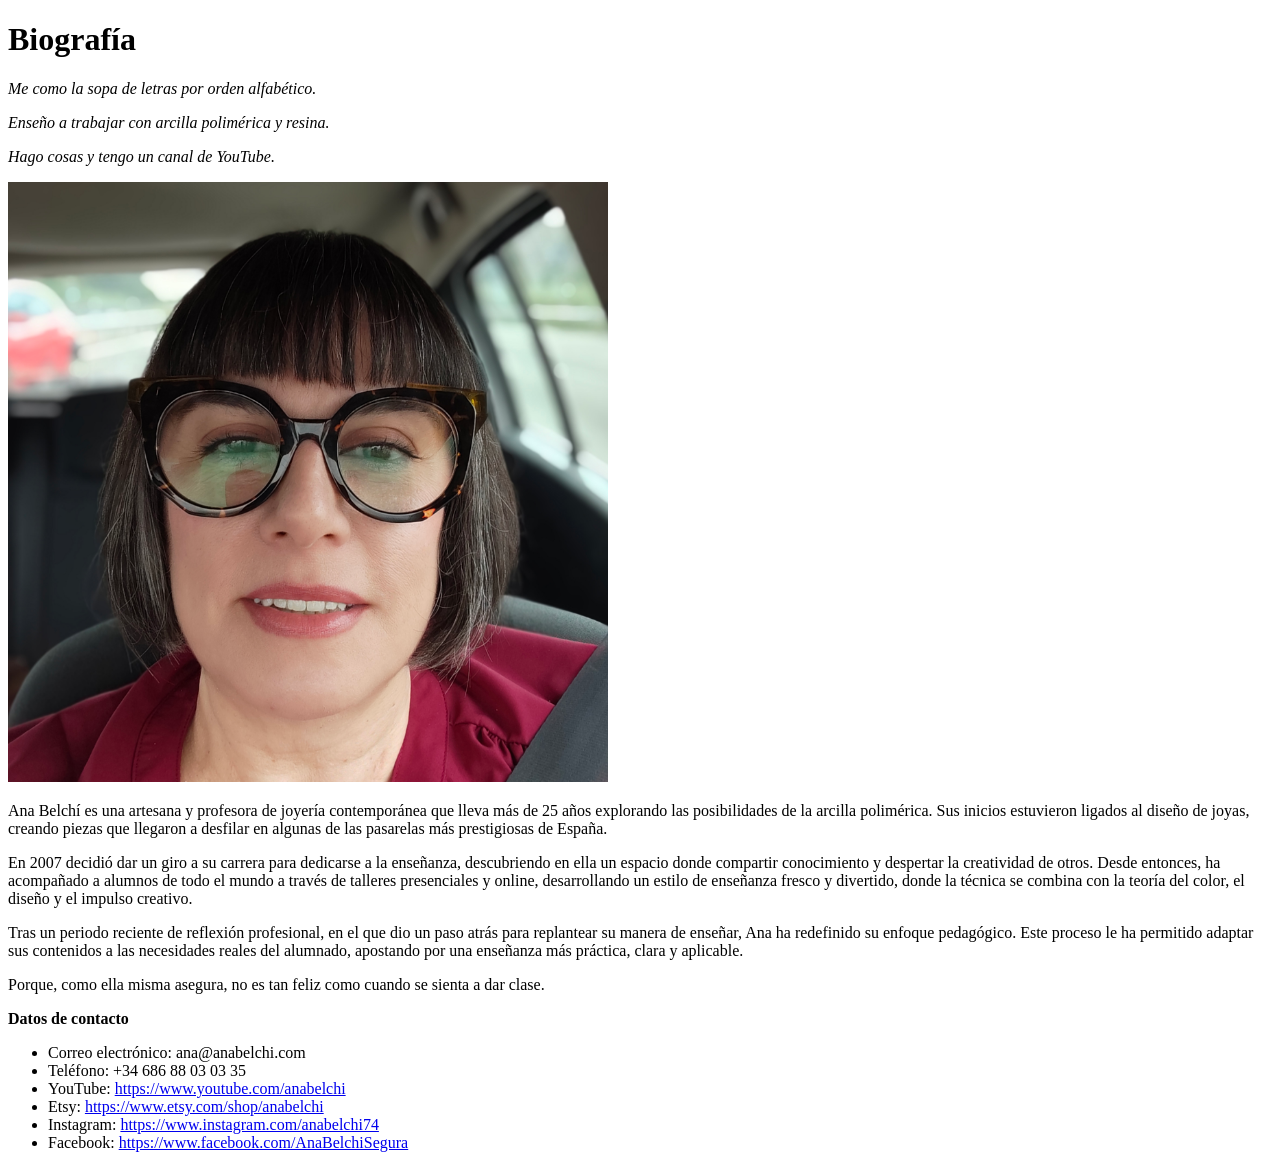
==== bio.html @ d17d3d7b "Añadida página de biografía Se añaden textos e imágenes Enlaces a redes sociales Enlace en el index." ====
<!DOCTYPE html>
<html lang="en">

<head>
    <meta charset="UTF-8">
    <meta name="viewport" content="width=device-width, initial-scale=1.0">
    <meta author="Ana Belchí" <meta description="Breve biografía">
    <title>Biografía | Ana Belchí</title>
</head>

<body>
    <!--Imagen y textos de la biografía-->

    <h1>Biografía</h1>

    <p>
        <em>Me como la sopa de letras por orden alfabético.</em>
    </p>

    <p>
        <em>Enseño a trabajar con arcilla polimérica y resina.</em>
    </p>

    <p>
        <em>Hago cosas y tengo un canal de YouTube.</em>
    </p>

    <img src="imagenes/foto-ana-belchi.jpg" alt="Retrato de Ana" width="600" height="600">

    <p>
        Ana Belchí es una artesana y profesora de joyería contemporánea que lleva más de 25 años explorando las
        posibilidades de la arcilla polimérica. Sus inicios estuvieron ligados al diseño de joyas, creando piezas que
        llegaron a desfilar en algunas de las pasarelas más prestigiosas de España.
    </p>

    <p>
        En 2007 decidió dar un giro a su carrera para dedicarse a la enseñanza, descubriendo en ella un espacio donde
        compartir conocimiento y despertar la creatividad de otros. Desde entonces, ha acompañado a alumnos de todo el
        mundo a través de talleres presenciales y online, desarrollando un estilo de enseñanza fresco y divertido, donde
        la técnica se combina con la teoría del color, el diseño y el impulso creativo.
    </p>

    <p>
        Tras un periodo reciente de reflexión profesional, en el que dio un paso atrás para replantear su manera de
        enseñar, Ana ha redefinido su enfoque pedagógico. Este proceso le ha permitido adaptar sus contenidos a las
        necesidades reales del alumnado, apostando por una enseñanza más práctica, clara y aplicable.
    </p>

    <p>
        Porque, como ella misma asegura, no es tan feliz como cuando se sienta a dar clase.
    </p>

    <p>
        <strong>Datos de contacto</strong>
    </p>

    <ul>
        <li>Correo electrónico: ana@anabelchi.com</li>
        <li>Teléfono: +34 686 88 03 03 35</li>
        <li>YouTube: <a href="https://www.youtube.com/anabelchi">https://www.youtube.com/anabelchi</a></li>
        <li>Etsy: <a href="https://www.etsy.com/shop/anabelchi">https://www.etsy.com/shop/anabelchi</a></li>
        <li>Instagram: <a href="https://www.instagram.com/anabelchi74">https://www.instagram.com/anabelchi74</a></li>
        <li>Facebook: <a href="https://www.facebook.com/AnaBelchiSegura">https://www.facebook.com/AnaBelchiSegura</a></li>
    </ul>


</body>

</html>
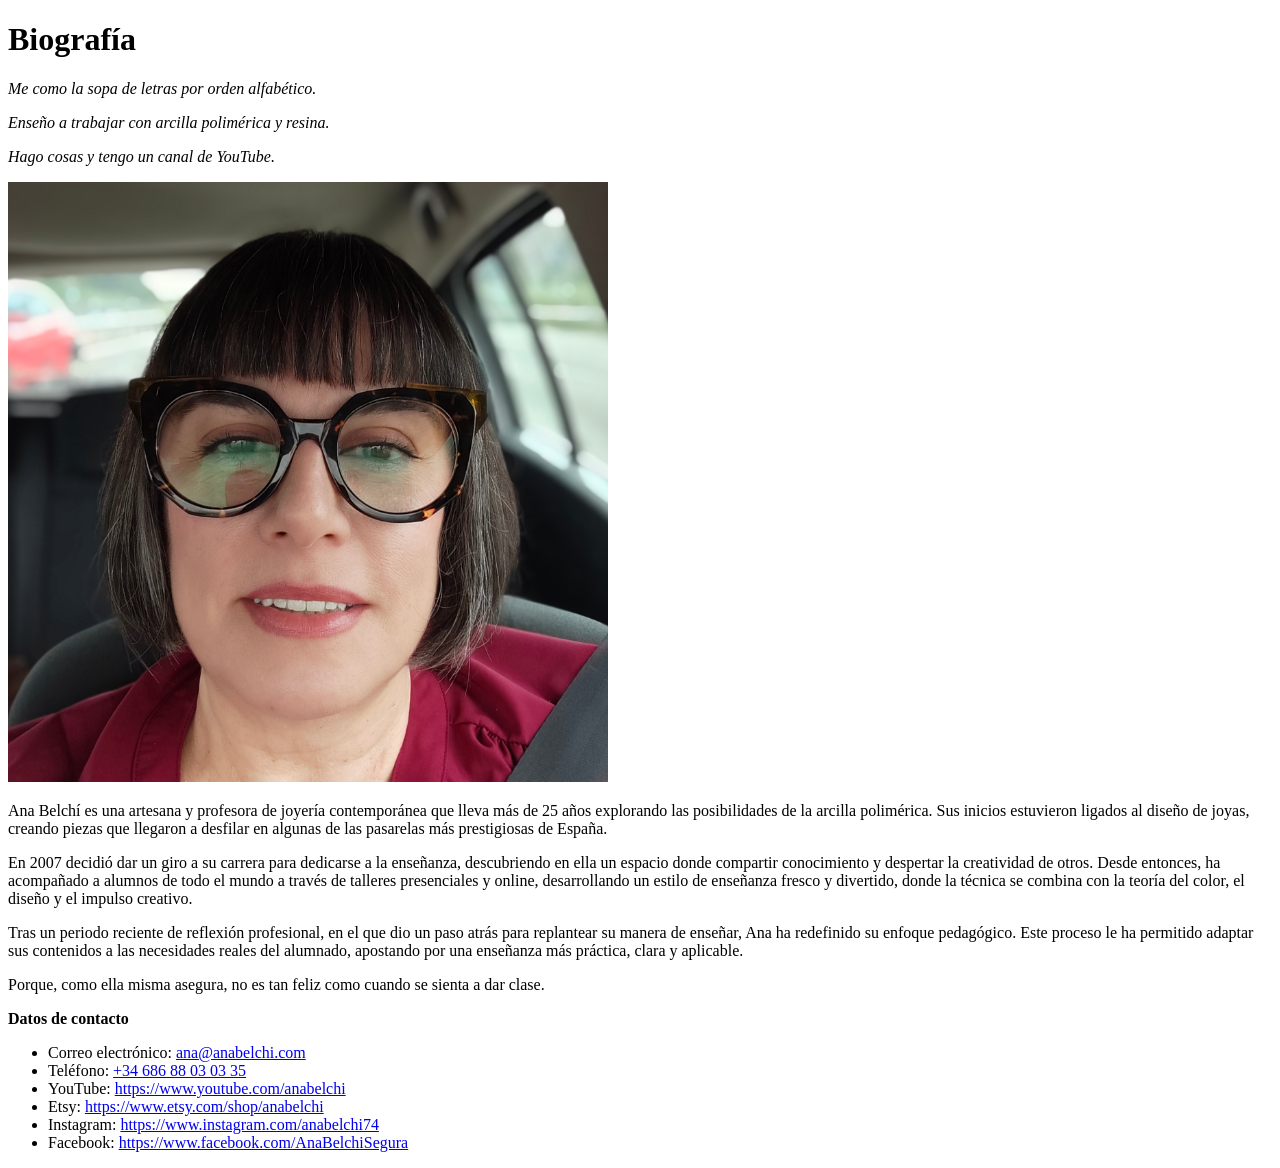
==== commit 0a206318: "corrección de errores en la bio" ====
--- a/bio.html
+++ b/bio.html
@@ -4,7 +4,8 @@
 <head>
     <meta charset="UTF-8">
     <meta name="viewport" content="width=device-width, initial-scale=1.0">
-    <meta author="Ana Belchí" <meta description="Breve biografía">
+    <meta author="Ana Belchí">
+    <meta description="Breve biografía">
     <title>Biografía | Ana Belchí</title>
 </head>
 
@@ -55,8 +56,8 @@
     </p>
 
     <ul>
-        <li>Correo electrónico: ana@anabelchi.com</li>
-        <li>Teléfono: +34 686 88 03 03 35</li>
+        <li>Correo electrónico: <a href="mailto:ana@anabelchi.com">ana@anabelchi.com</a></li>
+        <li>Teléfono: <a href="tel:686880335">+34 686 88 03 03 35</a></li>
         <li>YouTube: <a href="https://www.youtube.com/anabelchi">https://www.youtube.com/anabelchi</a></li>
         <li>Etsy: <a href="https://www.etsy.com/shop/anabelchi">https://www.etsy.com/shop/anabelchi</a></li>
         <li>Instagram: <a href="https://www.instagram.com/anabelchi74">https://www.instagram.com/anabelchi74</a></li>
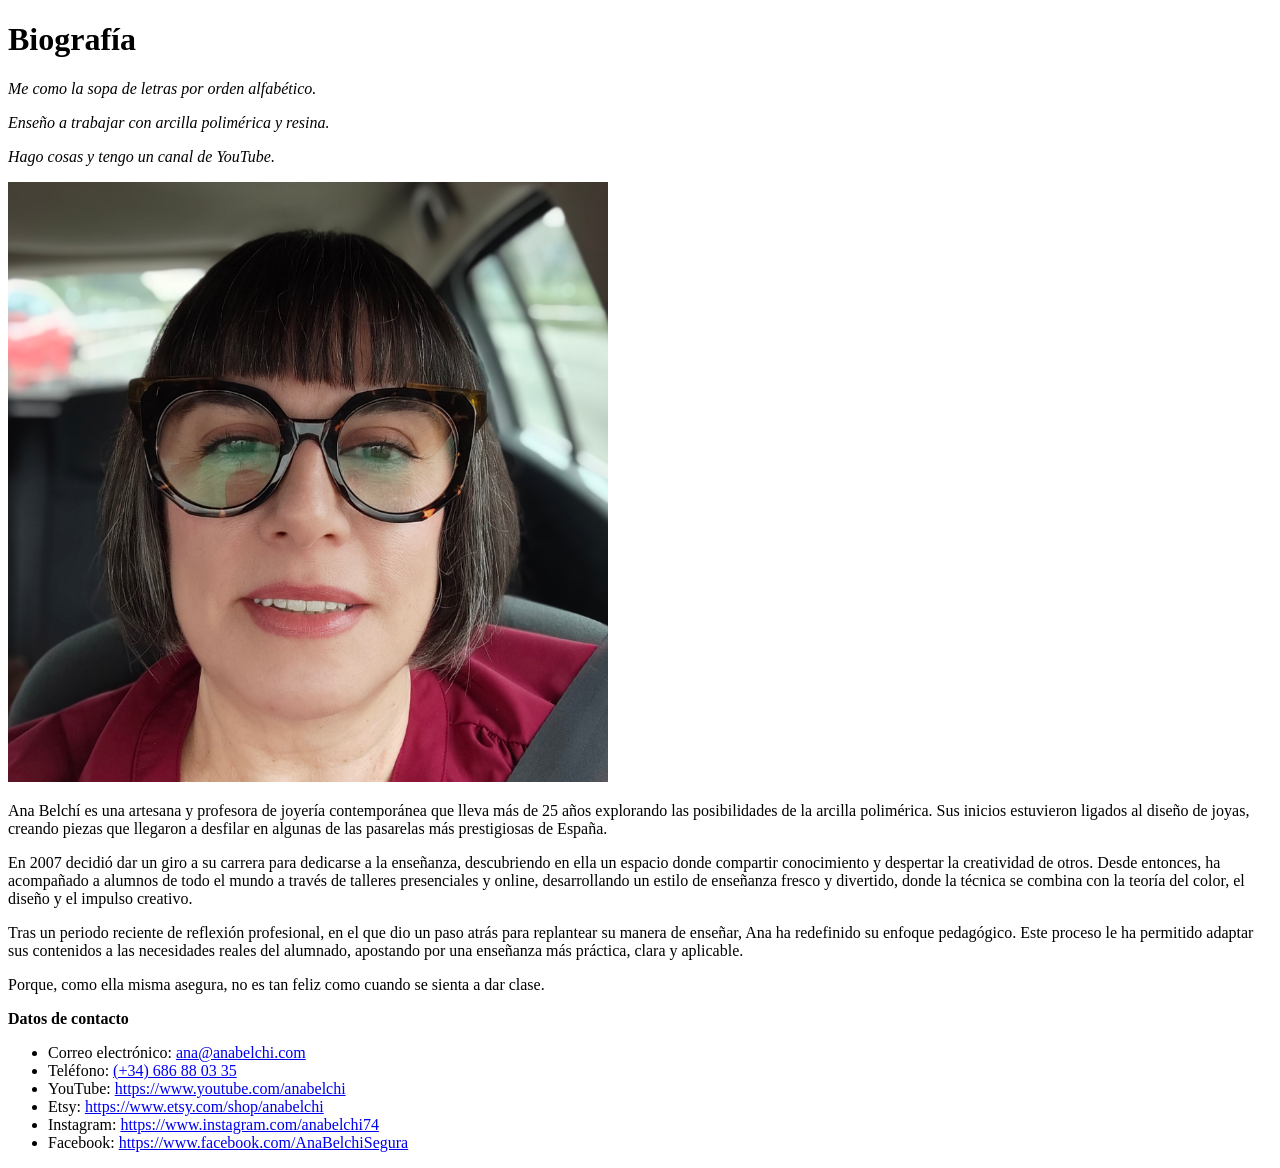
==== commit 7400e839: "más corrección de errores en bio" ====
--- a/bio.html
+++ b/bio.html
@@ -57,7 +57,7 @@
 
     <ul>
         <li>Correo electrónico: <a href="mailto:ana@anabelchi.com">ana@anabelchi.com</a></li>
-        <li>Teléfono: <a href="tel:686880335">+34 686 88 03 03 35</a></li>
+        <li>Teléfono: <a href="tel:686880335">(+34) 686 88 03 35</a></li>
         <li>YouTube: <a href="https://www.youtube.com/anabelchi">https://www.youtube.com/anabelchi</a></li>
         <li>Etsy: <a href="https://www.etsy.com/shop/anabelchi">https://www.etsy.com/shop/anabelchi</a></li>
         <li>Instagram: <a href="https://www.instagram.com/anabelchi74">https://www.instagram.com/anabelchi74</a></li>
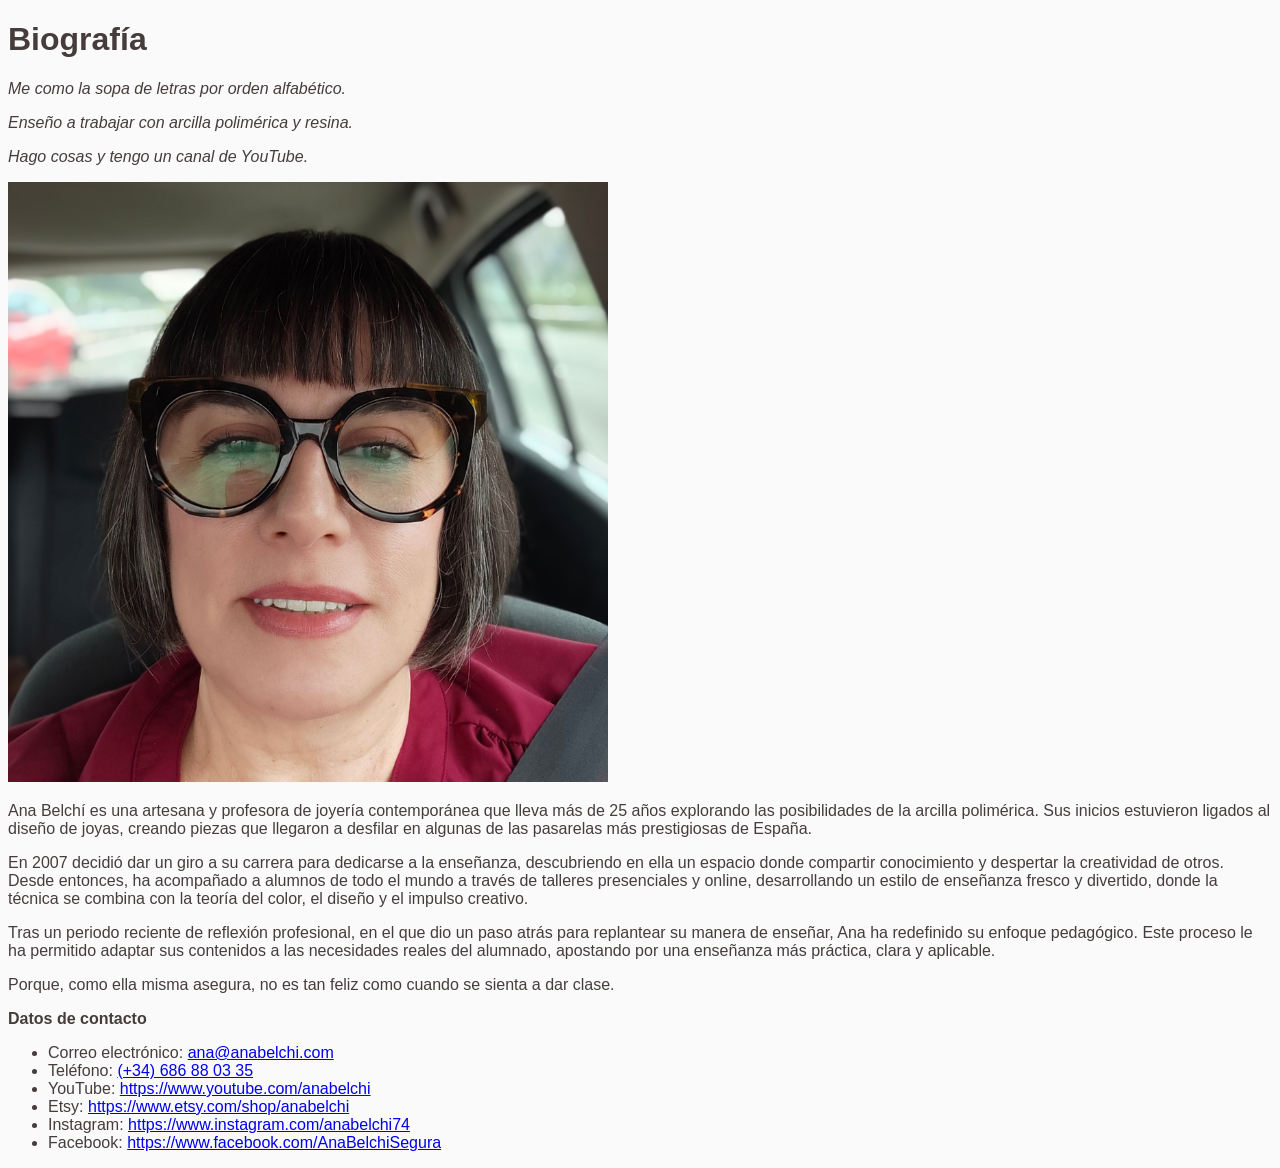
==== commit 50fb165f: "Añadido estilos css Añadir el primer CSS" ====
--- a/bio.html
+++ b/bio.html
@@ -7,6 +7,7 @@
     <meta author="Ana Belchí">
     <meta description="Breve biografía">
     <title>Biografía | Ana Belchí</title>
+    <link rel="stylesheet" href="style.css">
 </head>
 
 <body>
--- a/style.css
+++ b/style.css
@@ -0,0 +1,6 @@
+body {
+    color: rgb(70, 60, 60);
+    background-color: rgb(250, 250, 250);
+    font-family:Verdana, Geneva, Tahoma, sans-serif;
+    font-size: 16px;
+}
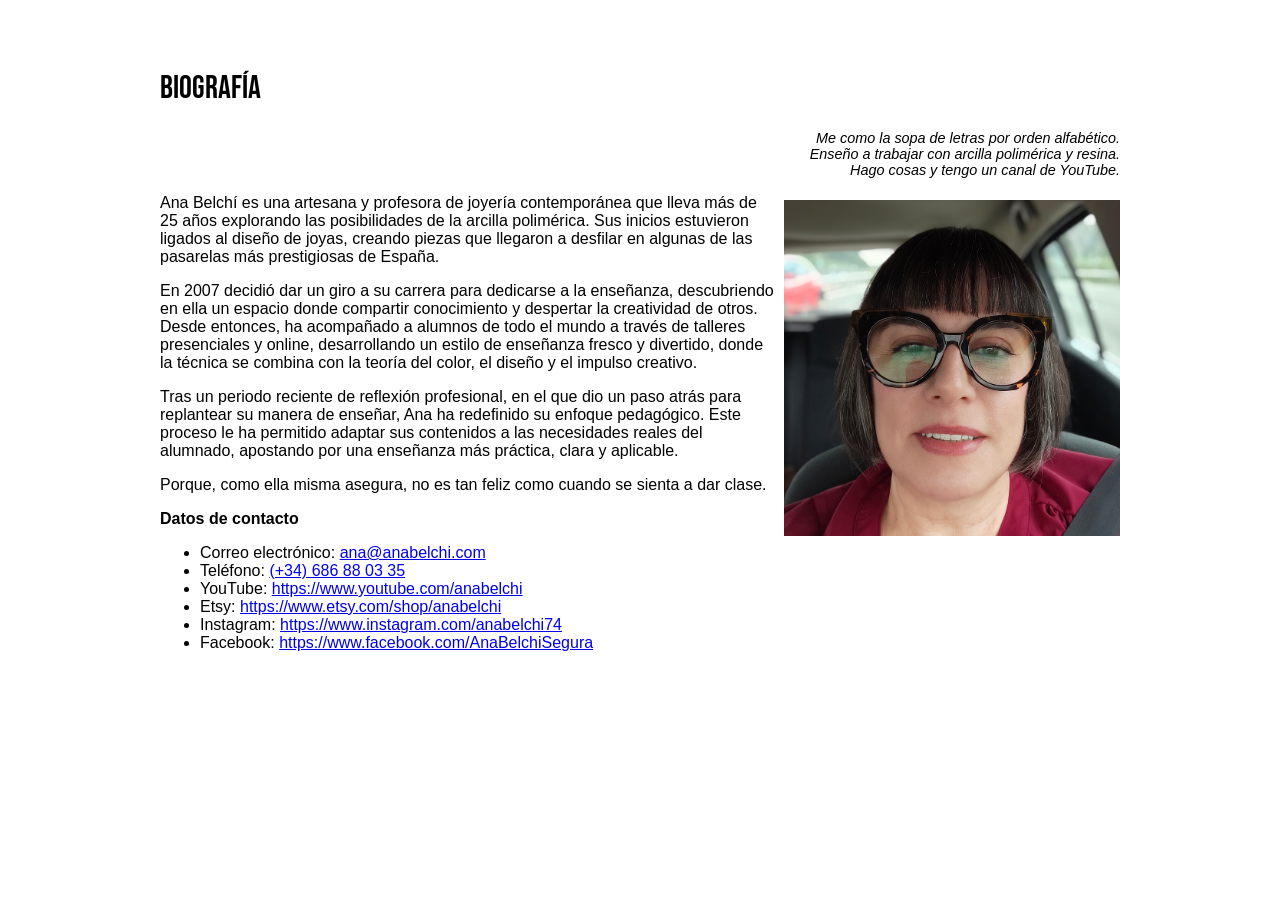
==== commit 2754a2f7: "Añadidos estilos" ====
--- a/bio.html
+++ b/bio.html
@@ -11,61 +11,58 @@
 </head>
 
 <body>
-    <!--Imagen y textos de la biografía-->
 
-    <h1>Biografía</h1>
-
-    <p>
-        <em>Me como la sopa de letras por orden alfabético.</em>
-    </p>
-
-    <p>
-        <em>Enseño a trabajar con arcilla polimérica y resina.</em>
-    </p>
-
-    <p>
-        <em>Hago cosas y tengo un canal de YouTube.</em>
-    </p>
-
-    <img src="imagenes/foto-ana-belchi.jpg" alt="Retrato de Ana" width="600" height="600">
-
-    <p>
-        Ana Belchí es una artesana y profesora de joyería contemporánea que lleva más de 25 años explorando las
-        posibilidades de la arcilla polimérica. Sus inicios estuvieron ligados al diseño de joyas, creando piezas que
-        llegaron a desfilar en algunas de las pasarelas más prestigiosas de España.
-    </p>
-
-    <p>
-        En 2007 decidió dar un giro a su carrera para dedicarse a la enseñanza, descubriendo en ella un espacio donde
-        compartir conocimiento y despertar la creatividad de otros. Desde entonces, ha acompañado a alumnos de todo el
-        mundo a través de talleres presenciales y online, desarrollando un estilo de enseñanza fresco y divertido, donde
-        la técnica se combina con la teoría del color, el diseño y el impulso creativo.
-    </p>
-
-    <p>
-        Tras un periodo reciente de reflexión profesional, en el que dio un paso atrás para replantear su manera de
-        enseñar, Ana ha redefinido su enfoque pedagógico. Este proceso le ha permitido adaptar sus contenidos a las
-        necesidades reales del alumnado, apostando por una enseñanza más práctica, clara y aplicable.
-    </p>
-
-    <p>
-        Porque, como ella misma asegura, no es tan feliz como cuando se sienta a dar clase.
-    </p>
-
-    <p>
-        <strong>Datos de contacto</strong>
-    </p>
-
-    <ul>
-        <li>Correo electrónico: <a href="mailto:ana@anabelchi.com">ana@anabelchi.com</a></li>
-        <li>Teléfono: <a href="tel:686880335">(+34) 686 88 03 35</a></li>
-        <li>YouTube: <a href="https://www.youtube.com/anabelchi">https://www.youtube.com/anabelchi</a></li>
-        <li>Etsy: <a href="https://www.etsy.com/shop/anabelchi">https://www.etsy.com/shop/anabelchi</a></li>
-        <li>Instagram: <a href="https://www.instagram.com/anabelchi74">https://www.instagram.com/anabelchi74</a></li>
-        <li>Facebook: <a href="https://www.facebook.com/AnaBelchiSegura">https://www.facebook.com/AnaBelchiSegura</a></li>
-    </ul>
-
-
-</body>
-
-</html>+    <main>
+        <!--Imagen y textos de la biografía-->
+                
+        <h1>Biografía</h1>
+        
+        <blockquote class="cita-ana">Me como la sopa de letras por orden alfabético.<br>
+            Enseño a trabajar con arcilla polimérica y resina.<br>
+            Hago cosas y tengo un canal de YouTube.
+        </blockquote>
+        
+        <img src="imagenes/foto-ana-belchi.jpg" alt="Retrato de Ana" class="foto-derecha">
+        
+        <p>
+            Ana Belchí es una artesana y profesora de joyería contemporánea que lleva más de 25 años explorando las
+            posibilidades de la arcilla polimérica. Sus inicios estuvieron ligados al diseño de joyas, creando piezas que
+            llegaron a desfilar en algunas de las pasarelas más prestigiosas de España.
+        </p>
+        
+        <p>
+            En 2007 decidió dar un giro a su carrera para dedicarse a la enseñanza, descubriendo en ella un espacio donde
+            compartir conocimiento y despertar la creatividad de otros. Desde entonces, ha acompañado a alumnos de todo el
+            mundo a través de talleres presenciales y online, desarrollando un estilo de enseñanza fresco y divertido, donde
+            la técnica se combina con la teoría del color, el diseño y el impulso creativo.
+        </p>
+        
+        <p>
+            Tras un periodo reciente de reflexión profesional, en el que dio un paso atrás para replantear su manera de
+            enseñar, Ana ha redefinido su enfoque pedagógico. Este proceso le ha permitido adaptar sus contenidos a las
+            necesidades reales del alumnado, apostando por una enseñanza más práctica, clara y aplicable.
+        </p>
+        
+        <p>
+            Porque, como ella misma asegura, no es tan feliz como cuando se sienta a dar clase.
+        </p>
+        
+        <p>
+            <strong>Datos de contacto</strong>
+        </p>
+        
+        <ul>
+            <li>Correo electrónico: <a href="mailto:ana@anabelchi.com">ana@anabelchi.com</a></li>
+            <li>Teléfono: <a href="tel:686880335">(+34) 686 88 03 35</a></li>
+            <li>YouTube: <a href="https://www.youtube.com/anabelchi">https://www.youtube.com/anabelchi</a></li>
+            <li>Etsy: <a href="https://www.etsy.com/shop/anabelchi">https://www.etsy.com/shop/anabelchi</a></li>
+            <li>Instagram: <a href="https://www.instagram.com/anabelchi74">https://www.instagram.com/anabelchi74</a></li>
+            <li>Facebook: <a href="https://www.facebook.com/AnaBelchiSegura">https://www.facebook.com/AnaBelchiSegura</a>
+            </li>
+        </ul>
+    
+    </main>
+        
+    </body>
+    
+    </html>
--- a/style.css
+++ b/style.css
@@ -1,6 +1,34 @@
+@import url('https://fonts.googleapis.com/css2?family=Bebas+Neue&display=swap');
+
 body {
-    color: rgb(70, 60, 60);
-    background-color: rgb(250, 250, 250);
+    color: rgb(0, 0, 0);
+    background-color: rgb(255, 255, 255);
     font-family:Verdana, Geneva, Tahoma, sans-serif;
     font-size: 16px;
+}
+
+main{
+    max-width: 960px;
+    margin: 1rem auto;
+    padding: 2rem;
+}
+
+h1, h2, h3, h4, h5, h6 {
+    font-family: "Bebas Neue", sans-serif;
+    font-weight: 400
+}
+
+.cita-ana {
+    text-align: right;
+    font-style: italic;
+    font-size: 0.9rem;
+    margin-right: 0;
+}
+
+.foto-derecha {
+    width: 35%;
+    float: right;
+    margin: 0.5rem 0 0.5rem 0.5rem;
+    min-width: 200px;
+    /*border-radius: 50%; imagen redonda*/
 }
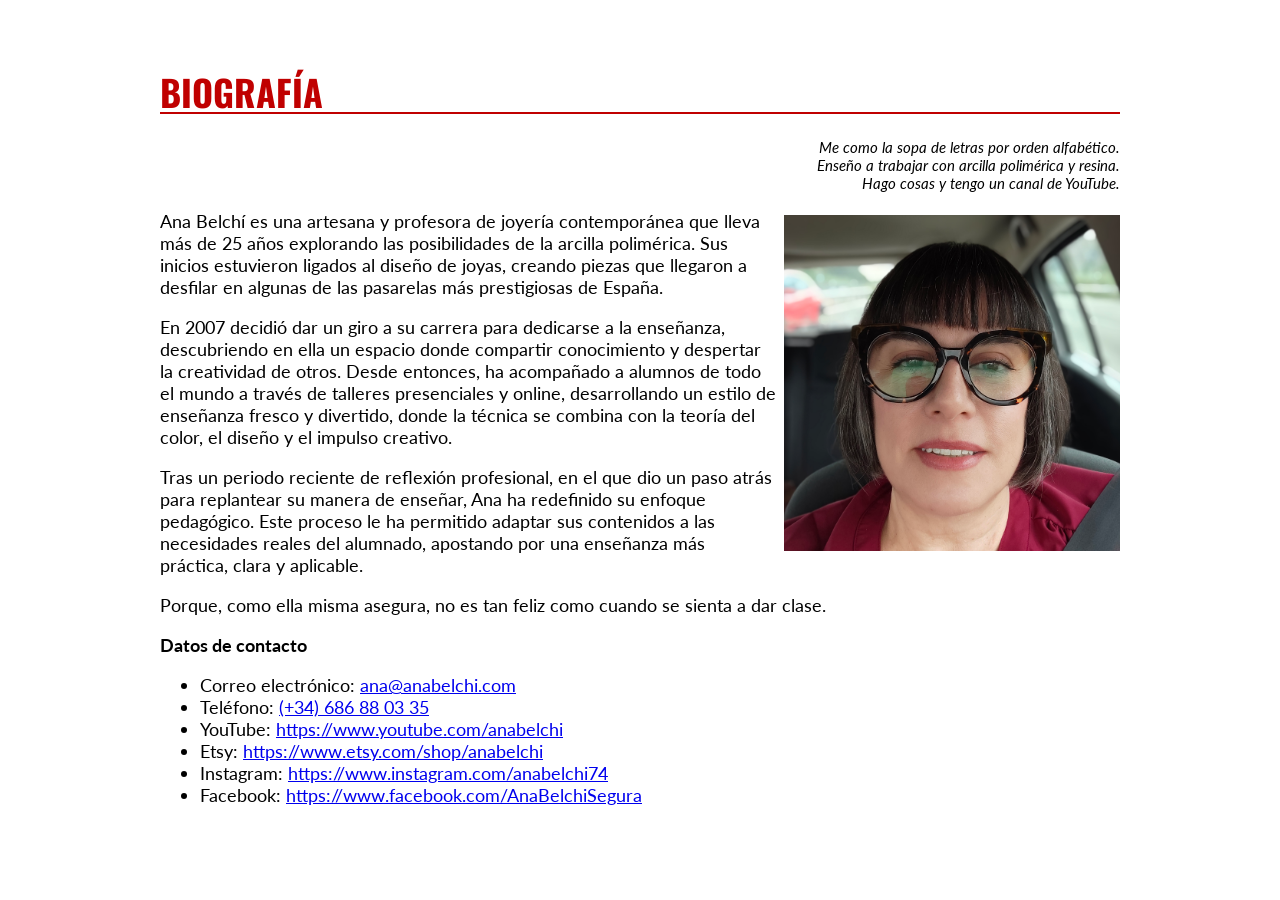
==== commit ebf5bb29: "Cambios en CSS" ====
--- a/bio.html
+++ b/bio.html
@@ -15,7 +15,7 @@
     <main>
         <!--Imagen y textos de la biografía-->
                 
-        <h1>Biografía</h1>
+        <h1 class="color-negrita"><strong>Bio</strong>grafía</h1>
         
         <blockquote class="cita-ana">Me como la sopa de letras por orden alfabético.<br>
             Enseño a trabajar con arcilla polimérica y resina.<br>
--- a/style.css
+++ b/style.css
@@ -1,10 +1,12 @@
 @import url('https://fonts.googleapis.com/css2?family=Bebas+Neue&display=swap');
+@import url('https://fonts.googleapis.com/css2?family=Lato:ital,wght@0,300;0,400;0,700;1,300;1,400;1,700&display=swap');
+@import url('https://fonts.googleapis.com/css2?family=Oswald:wght@300&display=swap');
 
 body {
     color: rgb(0, 0, 0);
     background-color: rgb(255, 255, 255);
-    font-family:Verdana, Geneva, Tahoma, sans-serif;
-    font-size: 16px;
+    font-family:Lato, Verdana, Geneva, Tahoma, sans-serif;
+    font-size: 18px;
 }
 
 main{
@@ -14,14 +16,24 @@
 }
 
 h1, h2, h3, h4, h5, h6 {
-    font-family: "Bebas Neue", sans-serif;
-    font-weight: 400
+    font-family: "Oswald", "Lato", "Bebas Neue", sans-serif;
+    font-weight: 300
 }
 
+h1 {
+    border-bottom: solid 2px #C00000;
+    line-height: 40px;
+    text-transform: uppercase; /* Pone el título 1 en mayúsculas */
+}
+
+.color-negrita {
+    font-weight: 700;
+    color: #C00000;
+}
 .cita-ana {
     text-align: right;
     font-style: italic;
-    font-size: 0.9rem;
+    font-size: 0.95rem;
     margin-right: 0;
 }
 
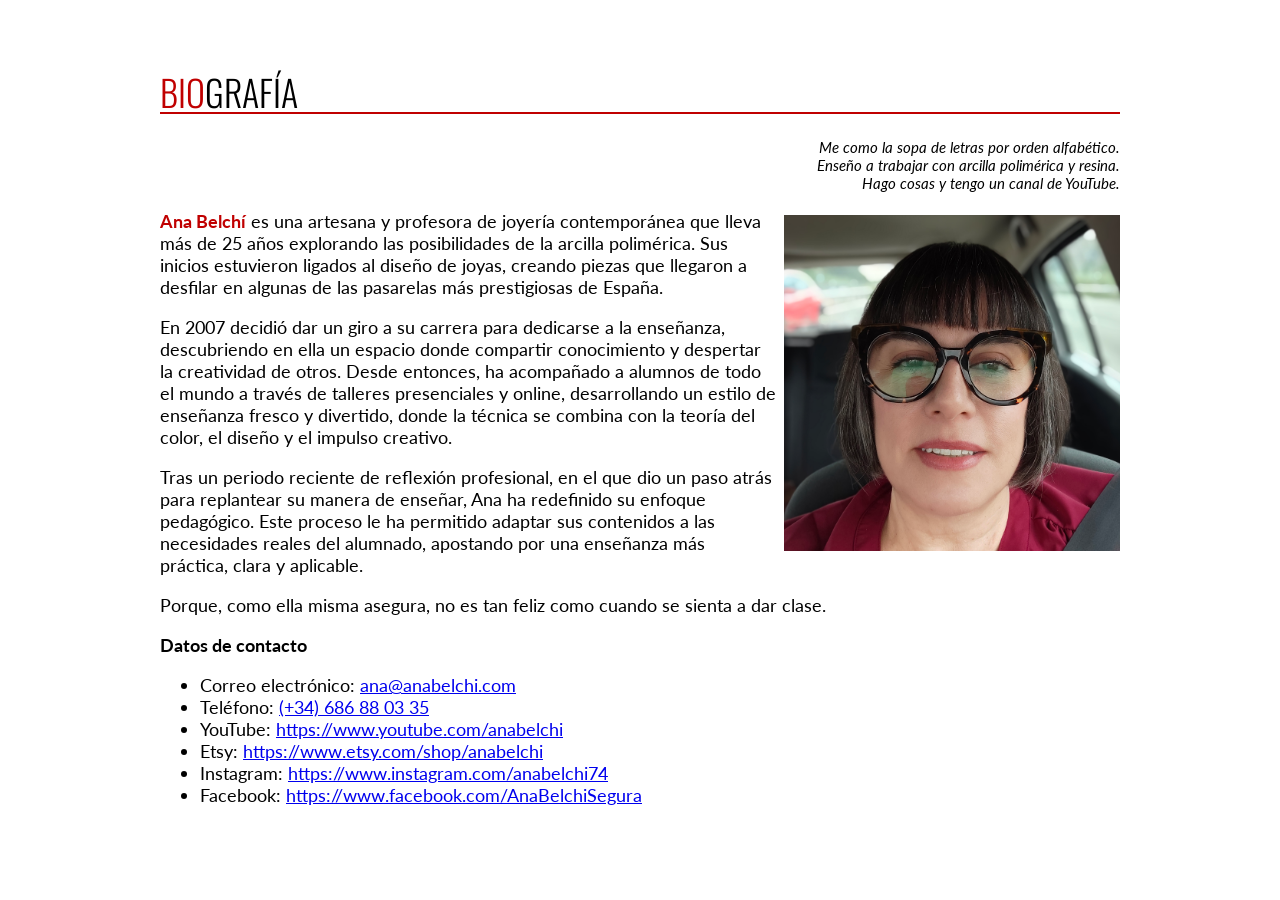
==== commit d38cf941: "cambios en el CSS Negritas y color en partes del párrafo y del título 1" ====
--- a/bio.html
+++ b/bio.html
@@ -15,7 +15,7 @@
     <main>
         <!--Imagen y textos de la biografía-->
                 
-        <h1 class="color-negrita"><strong>Bio</strong>grafía</h1>
+        <h1><span class="destacado">Bio</span>grafía</h1>
         
         <blockquote class="cita-ana">Me como la sopa de letras por orden alfabético.<br>
             Enseño a trabajar con arcilla polimérica y resina.<br>
@@ -25,7 +25,7 @@
         <img src="imagenes/foto-ana-belchi.jpg" alt="Retrato de Ana" class="foto-derecha">
         
         <p>
-            Ana Belchí es una artesana y profesora de joyería contemporánea que lleva más de 25 años explorando las
+            <span class="destacado">Ana Belchí</span> es una artesana y profesora de joyería contemporánea que lleva más de 25 años explorando las
             posibilidades de la arcilla polimérica. Sus inicios estuvieron ligados al diseño de joyas, creando piezas que
             llegaron a desfilar en algunas de las pasarelas más prestigiosas de España.
         </p>
--- a/style.css
+++ b/style.css
@@ -26,10 +26,16 @@
     text-transform: uppercase; /* Pone el título 1 en mayúsculas */
 }
 
-.color-negrita {
+h1 .destacado {
+    color: #C00000;
+    font-weight: 300;
+}
+
+.destacado {
+    color: #C00000;
     font-weight: 700;
-    color: #C00000;
 }
+
 .cita-ana {
     text-align: right;
     font-style: italic;
